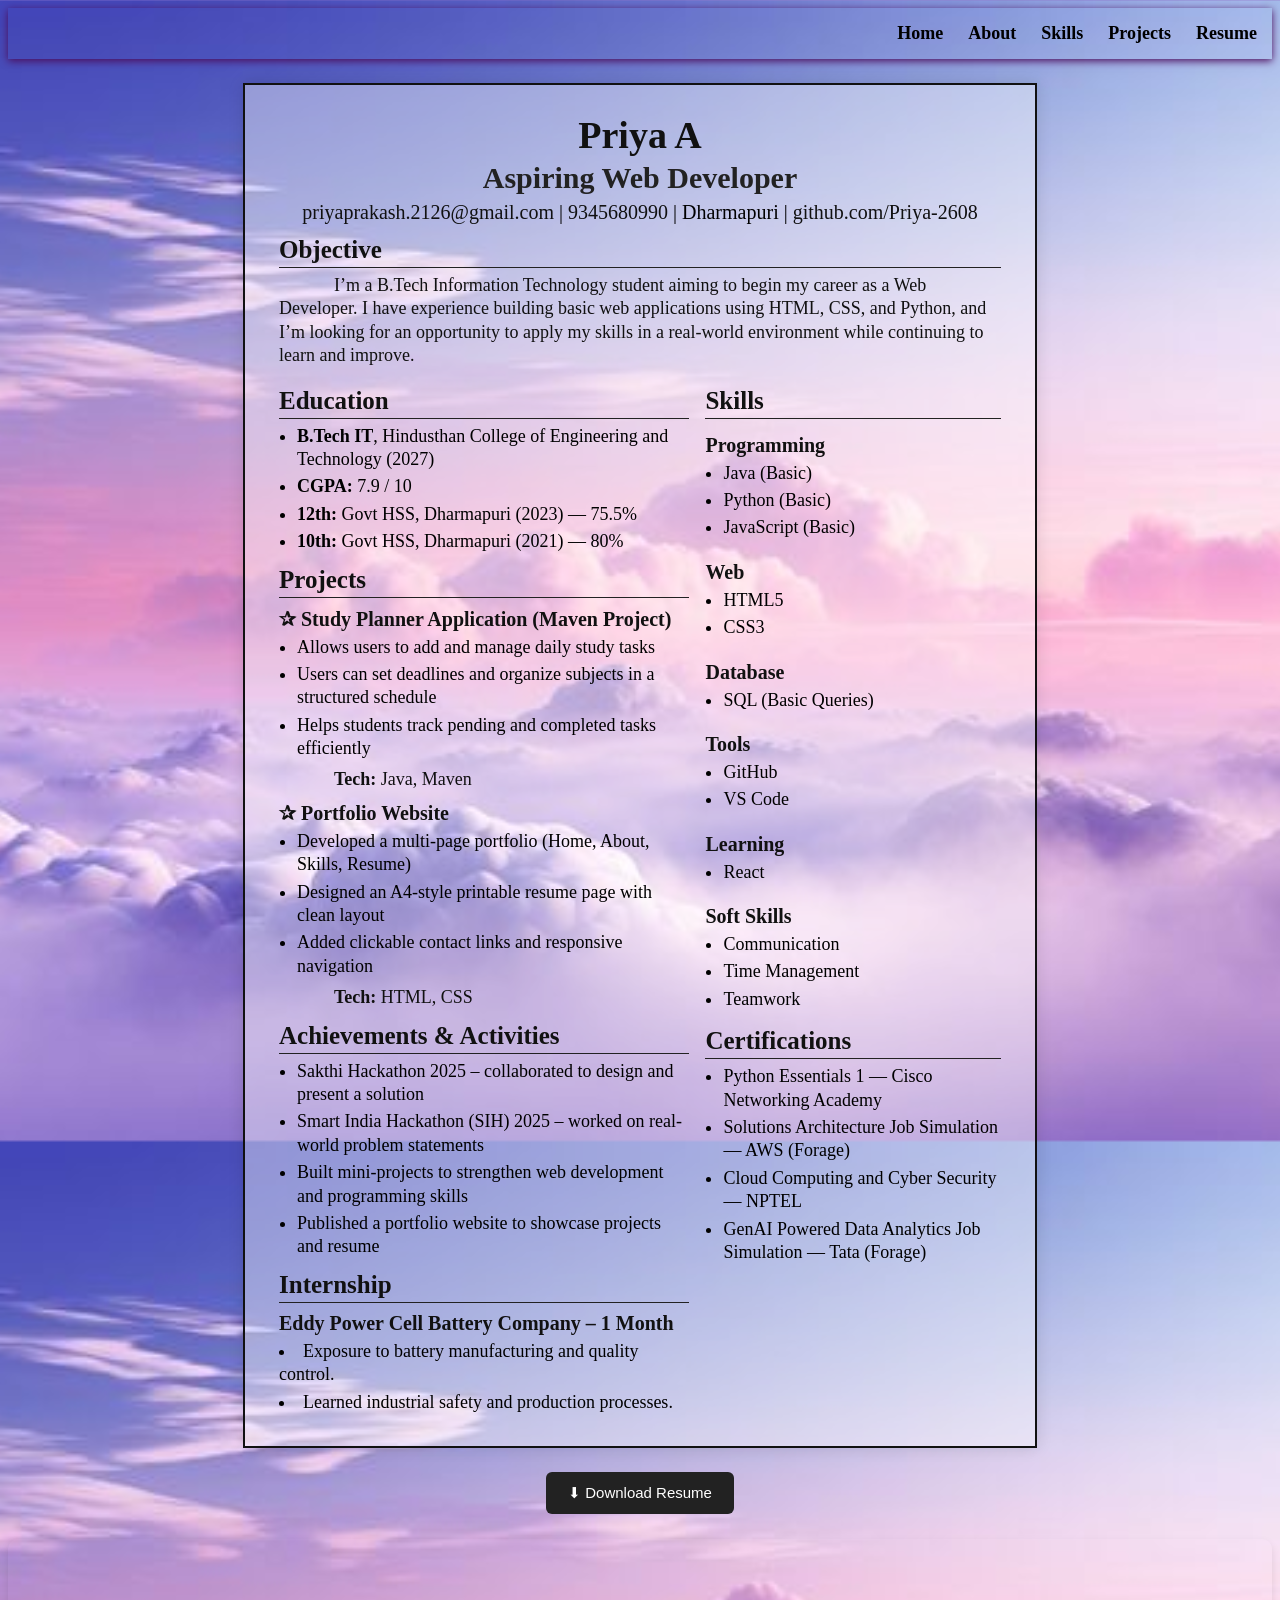
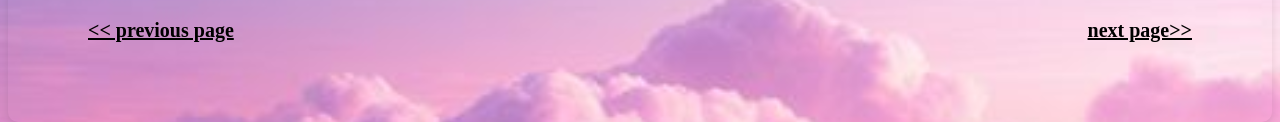
==== resume.html @ 2a887d2c "Update resume.html" ====
<!DOCTYPE html>
<html lang="en">
<head>
    <meta charset="UTF-8">
    <meta name="viewport" content="width=device-width, initial-scale=1.0">
    <link rel="stylesheet" href="style.css">
    <title>My Website🥰</title>
    <link rel="icon" type="image/png" href="grey heart.png">
</head>
<body class = "home">
    <nav class="menu">
        <ul >
            <li><a href="home.html">Home</a></li>
            <li><a href="about.html">About</a></li>
            <li><a href="skills.html">Skills</a></li>
            <li><a href="projects.html">Projects</a></li>
            <li><a href="resume.html">Resume</a></li>
        </ul>
      </nav>
      <div class="resume">

    <!-- HEADER -->
    <div class="resume-header">
      <h1>Priya A</h1>
      <h2>Aspiring Web Developer</h2>
      <h3>
        <a href="mailto:priyaprakash.2126@gmail.com">priyaprakash.2126@gmail.com</a> |
        <a href="tel:+919345680990">9345680990</a> |
        Dharmapuri |
        <a href="https://github.com/Priya-2608" target="_blank">github.com/Priya-2608</a>
      </h3>
    </div>

    <!-- OBJECTIVE (FULL WIDTH) -->
    <h4>Objective</h4>
    <p class="objective">
      I’m a B.Tech Information Technology student aiming to begin my career as a Web Developer.
      I have experience building basic web applications using HTML, CSS, and Python, and I’m looking
      for an opportunity to apply my skills in a real-world environment while continuing to learn and improve.
    </p>

    <!-- TWO COLUMN BODY -->
    <div class="resume-body">

      <!-- LEFT COLUMN -->
      <div class="col left">
        <h4>Education</h4>
        <ul class="edu">
          <li><b>B.Tech IT</b>, Hindusthan College of Engineering and Technology (2027)</li>
          <li><b>CGPA:</b> 7.9 / 10</li>
          <li><b>12th:</b> Govt HSS, Dharmapuri (2023) — 75.5%</li>
          <li><b>10th:</b> Govt HSS, Dharmapuri (2021) — 80%</li>
        </ul>


        <h4>Projects</h4>

        <h5>✰ Study Planner Application (Maven Project)</h5>
        <ul>
          <li>Allows users to add and manage daily study tasks</li>
          <li>Users can set deadlines and organize subjects in a structured schedule</li>
          <li>Helps students track pending and completed tasks efficiently</li>
        </ul>
        <p class="meta"><b>Tech:</b> Java, Maven</p>

        <h5>✰ Portfolio Website</h5>
        <ul>
          <li>Developed a multi-page portfolio (Home, About, Skills, Resume)</li>
          <li>Designed an A4-style printable resume page with clean layout</li>
          <li>Added clickable contact links and responsive navigation</li>
        </ul>
        <p class="meta"><b>Tech:</b> HTML, CSS</p>

        <h4>Achievements & Activities</h4>
        <ul>
          <li>Sakthi Hackathon 2025 – collaborated to design and present a solution</li>
          <li>Smart India Hackathon (SIH) 2025 – worked on real-world problem statements</li>
          <li>Built mini-projects to strengthen web development and programming skills</li>
          <li>Published a portfolio website to showcase projects and resume</li>
        </ul>

        <h4>Internship</h4>
        <h5><strong>Eddy Power Cell Battery Company</strong> – 1 Month </h5>
          <li>Exposure to battery manufacturing and quality control.</li>
<li>Learned industrial safety and production processes.</li>

      </div>

      <!-- RIGHT COLUMN -->
      <div class="col right">

        <h4>Skills</h4>
        <div class="skills-grid">

          <div class="skill-box">
            <h5>Programming</h5>
            <ul>
              <li>Java (Basic)</li>
                  <li>Python (Basic)</li>
                  <li>JavaScript (Basic)</li>
            </ul>
          </div>

          <div class="skill-box">
            <h5>Web</h5>
            <ul>
              <li>HTML5</li>
                  <li>CSS3</li>
            </ul>
          </div>

          <div class="skill-box">
            <h5>Database</h5>
            <ul>
              <li>SQL (Basic Queries)</li>
            </ul>
          </div>

          <div class="skill-box">
            <h5>Tools</h5>
            <ul>
              <li>GitHub</li>
              <li>VS Code</li>
            </ul>
          </div>

          <div class="skill-box">
            <h5>Learning</h5>
            <ul>
              <li>React</li>
            </ul>
          </div>

          <div class="skill-box">
            <h5>Soft Skills</h5>
            <ul>
              <li>Communication</li>
                  <li>Time Management</li>
                  <li>Teamwork</li>
            </ul>
          </div>
        </div>

         <h4>Certifications</h4>
        <ul>
          <li>Python Essentials 1 — Cisco Networking Academy</li>
          <li>Solutions Architecture Job Simulation — AWS (Forage)</li>
          <li>Cloud Computing and Cyber Security — NPTEL</li>
          <li>GenAI Powered Data Analytics Job Simulation — Tata (Forage)</li>
        </ul>

      </div>

    </div>

  </div>
  <div class="download-btn">
  <button onclick="downloadResume()">⬇ Download Resume</button>
</div>

        
<div class="footer">
    <div class="footer-left">
      <nav>
        <a href="projects.html"><< previous page</a>
      </nav>
    </div>
    <div class="footer-right">
    <nav>
      <a>next page>></a>
    </nav>
    </div>
  </div>
  <script>
function downloadResume(){
    window.print();
}
</script>
  </body>
</html>
---- style.css ----
.login{
    background-image: url(login.jpeg);
    background-size: cover;
    background-position: center;
    padding: 20px;
    border-radius: 5px; 
    width: 300px;
    margin: 0 auto;
    font-family: 'Times New Roman', Times, serif;
    height: 100vh;
    display: flex;
    justify-content: center;
    align-items: center;
}
.login-header{
    text-align: center;
    color: black;
    margin-bottom: 15px;
}
.login-container
{
    background-color:  rgba(255, 255, 255, 0.6);
    padding: 25px;
    padding-right: 25px;
    border-radius: 10px;
    width : 300px;
    box-shadow:  rgba(255, 255, 255, 0.6);;
}
.login-input{
    margin-bottom: 15px;
    width: 100%;
    padding: 9px;
    margin-top: 10px;
    border-radius: 5px;
    border: rgba(255, 255, 255, 0.6);
}
.login-button{
    text-align: center;
    width: 100%;
    padding:10px;
    border: 25px;
    border-radius: 10px;
    cursor: pointer;
}
input[type="text"],
input[type="password"]{
    width: 100%;
    padding: 10px;
    padding-right: 30px;
    border-radius: 6px;
    border: 1px solid rgba(255, 255, 255, 0.6);
    box-sizing: border-box;
}
/* Hidden by default */
.popup-container {
    display: none; 
    position: fixed;
    top: 0;
    left: 0;
    width: 100%;
    height: 100%;
    background: rgba(0, 0, 0, 0.5); /* Semi-transparent background */
    z-index: 9999;
}

/* The actual message box */
.popup-box {
    position: absolute;
    top: 50%;
    left: 50%;
    transform: translate(-50%, -50%);
    background: white;
    padding: 20px 40px;
    border-radius: 8px;
    text-align: center;
    box-shadow: 0 4px 15px rgba(0,0,0,0.3);
}

/* Class to show the popup */
.show-popup {
    display: block;
}
.menu ul{
  list-style: none;
  margin: 0;
  padding: 15px;
  border-top: 15px  rgba(255, 255, 255, 0.6);
  border-bottom: 15px  rgba(255, 255, 255, 0.6);
  display: flex;
  justify-content: flex-end;
  box-shadow: 0px 2px 8px rgba(75, 11, 91, 1.8);
}
.menu li{
  display: inline-block;
  margin-left: 25px;
}
.menu a{
  text-decoration: none;
  color: black;
  font-size: 18px;
  font-weight: bold;
}
a:hover
{
  color: whitesmoke;
}
.home
{
    background-image: url(home.jpg);
    background-size: cover;
    background-position: center;
    height: 125vh;
    scroll-behavior: smooth;

}
.home-container
{
    display: flex;
    justify-content: space-between;
    align-items: flex-start;
    border-top: 30px solid transparent  ;
    margin-top: 1%;
}
.details
{
    width: 100%;
    height: 40vh;
    background-color: rgba(255, 255, 255, 0.40);
    padding-left: 5px;
    border-radius: 10px;
    box-shadow: 0 4px 8px rgba(0, 0, 0, 0.1);
    max-width: 950px;
    margin-left: 20px;
    margin: 0 auto;
    flex:1;
    margin-top: 100px;
}
.photo 
{
    width: 100mm;
    height: 100mm;
    border-radius: 5%;
    object-fit: cover;
    margin-left:auto;
    margin-top: 0px;
    margin-bottom: 20px;
    padding-right: 5px;
    padding: 50px;
    display: flex;
    justify-content: right;
    display:block;
    position: relative;
}
/* ===== HOME TYPING STYLE ===== */

.intro{
  text-align: center;
  margin-top: 20px;
}

.intro-title{
  font-size: 42px;
  color: #111;
  margin-bottom: 8px;
}

.name{
  color: #5a63ff;
  font-weight: bold;
}

.typing-line{
  font-size: 26px;
  font-weight: 600;
  color: #333;
}

/* blinking cursor */
#typing-text::after{
  content: "|";
  margin-left: 6px;
  animation: blink 1s infinite;
}

@keyframes blink{
  0%{opacity:1;}
  50%{opacity:0;}
  100%{opacity:1;}
}

/* ===== ABOUT ME BOX ANIMATION ===== */

/* initial state */
.about-animate{
  opacity: 0;
  transform: translateY(60px) scale(0.95);
}

/* when visible */
.about-animate.active{
  opacity: 1;
  transform: translateY(0) scale(1);
  transition: 1.3s ease;
}

/* soft floating hover effect */
.details{
  transition: transform 0.35s ease, box-shadow 0.35s ease;
}

.details:hover{
  transform: translateY(-10px) scale(1.01);
  box-shadow: 0 18px 40px rgba(0,0,0,0.25);
}

.photo img{
width: 320px;
height: 380px;
object-fit: cover;
border-radius: 18px ;
box-shadow: 0 12px 30px rgba(0,0,0,0.25);
transition: 0.3s;
border:4px double rgba(255, 255, 255, 0.6);
}

.photo img:hover{
    transform: scale(1.05);
}

hr{
    border: none;
    border-top: 2px solid black;
    margin: 20px 0;

}
.aboutme
{
    margin-top: 20px;
    font-size: 30px;
    line-height: 1.5;
    color: #333;
    text-align: left;
    padding-left: 30px;
}

.about
{
    margin-top: 20px;
    font-size: 30px;
    line-height: 1.5;
    color: #333;
    text-align: center;
}
.me
{
    margin-top: 20px;
    font-size: 18px;
    line-height: 1.6;
    color: #333;
    text-align: justify;
    padding-left: 2%;
    padding-right: 2%;
    text-indent: 40px;
}
.vertical{
    display: flex;
    padding-left: 20px;
    flex-direction: row;
    gap: 40px;
    margin-top: 20px;
}
.social{
    margin-top: 5px;
    text-align: left to right;
    border-radius: 50%;
    gap: 2px;
    align-items: center;
    display: flex;
}
.social img{
    width: 40px;
    height: 40px;
    border-radius: 50%;
    transition: 0.3s;
}
.social img:hover{
    transform: scale(1.2);
}
.footer
{
    padding: 80px;
    border-radius: 10px;
    box-shadow: 0 4px 8px rgba(0, 0, 0, 0.1);
    max-width: 1500px;
    margin: 10px auto 0;
    display: flex;
    justify-content: space-between;
    margin-top: 25px;
}
.footer a
{
    text-decoration: underline;
    color: black;
    font-size: 20px;
    font-weight: bold;
}
.footer a:hover
{
    color: whitesmoke;
}

/* ===== About Page Layout ===== */
.education
{
    width: min(1200px, 98%);
    margin: 25px auto 60px;
    display: grid;
    grid-template-columns: 60% 40%;
    gap: 40px;
    align-items: start;
    background-size: cover;
    background-position: center;
    height: 100vh;
    scroll-behavior: smooth;
}

/* LEFT TOP: About */
.education-left{
  background-color: rgba(255, 255, 255, 0.60);
  padding: 22px;
  border-radius: 14px;
  box-shadow: 0 10px 22px rgba(0,0,0,0.12);
  padding-left: 20px;
  grid-column: 1;
  grid-row: 1;
}

/* LEFT BOTTOM: Education */
.education-left-box{
  background-color: rgba(255, 255, 255, 0.60);
  padding: 22px;
  border-radius: 14px;
  box-shadow: 0 10px 22px rgba(0,0,0,0.12);

  grid-column: 1;
  grid-row: 2;
}

/* RIGHT: Personal Details (spans both rows) */
.education-right
{
  background-color: rgba(255, 255, 255, 0.60);
  padding: 22px;
  border-radius: 14px;
  box-shadow: 0 10px 22px rgba(0,0,0,0.12);
  margin-top: 150px;
  grid-column: 2;
  grid-row: 1 / span 2;
  align-self: start;
}

/* ===== Text ===== */
.education-heading{
  font-size: 34px;
  margin-bottom: 12px;
  color: #222;
  margin: top 5px;
  text-decoration: 2px underline;
}

.education-content
{
  font-size: 18px;
  line-height: 1.7;
  color: #222;
  margin-bottom: 10px;
  text-indent: 40px;
}

.education-sub{
  font-size: 22px;
  margin-top: 16px;
  margin-bottom: 6px;
  color: #222;
  text-indent: 20px;
}

.education-box{
  font-size: 18px;
  line-height: 1.6;
  margin-bottom: 6px;
  color: #222;
  text-indent: 40px;
}
.education-right a
{
    text-decoration: none;
    color: black;
    font-size: 18px;
    font-weight: 600;
    padding-left: 300px;
    text-decoration: underline;
}
.education-right a:hover
{
    color: purple;
}

/* ===== Mobile Responsive ===== */
@media (max-width: 900px){
  .education{
    grid-template-columns: 1fr;
  }

  .education-left,
  .education-left-box,
  .education-right{
    grid-column: 1;
    grid-row: auto;
  }

  .menu{
    justify-content: center;
    flex-wrap: wrap;
    gap: 14px;
  }
}

/*  Skills Page Layout */

#skills-container
{
    display: flex;
    flex-wrap: wrap;
    justify-content: center;
}
.skills-left, .skills-right
{
    background-color: rgba(255, 255, 255, 0.40);
    padding: 22px;
    border-radius: 14px;
    box-shadow: 0 10px 22px rgba(0,0,0,0.12);
    margin: 20px;
    flex:1;
    min-width: 300px;
    margin-top: 20px;
}
.skills-left h2
{
    font-size: 18px;
    margin-top: 15px;
    margin-bottom: 0px;
    color: #222;
    text-indent: 35px;
}
.skills-left h1
{
    font-size: 28px;
    margin-bottom: 12px;
    color: #222;
    text-decoration: 2px underline;
    padding-left: 20px;
}
.skills-right h1
{
    font-size: 28px;
    margin-top: 45px;
    margin-bottom: 45px;
    color: #222;
    text-decoration: 2px underline;
    padding-left: 20px;
}
.skills-left p
{
    font-size: 18px;
    line-height: 1;
    color: #222;
    margin-bottom: 5px;
    text-indent: 15px;
    padding-left: 40px;
}
.skills-right p
{
    font-size: 18px;
    line-height: 1;
    margin-bottom: 20px;
    color: #222;
    text-indent: 15px;
    padding-left: 40px;
}
.skills-bottom
{
    background-color: rgba(255, 255, 255, 0.40);
    padding: 20px;
    border-radius: 20px;
    box-shadow: 0 10px 22px rgba(0,0,0,0.12);
    margin: 15px;
    max-width: 1800px;
    margin-left: 2px;
    margin-right: 2px;
    margin-top: 20px;
    margin-bottom: 0px;
}
.skills-bottom h1
{
    font-size: 28px;
    margin-bottom: 10px;
    color: #222;
    text-decoration: 2px underline;
    padding-left: 20px;
}
.skills-bottom h2
{
    font-size: 22px;
    margin-top: 20px;
    margin-bottom: 20px;
    color: #222;
    text-indent: 20px;
}
.skills-bottom p
{
    font-size: 18px;
    line-height: 1;
    margin-bottom: 10px;
    color: #222;
    text-indent: 40px;
    margin-top: 10px;
}
.proofs-wraper{
  display: flex;
  justify-content: flex-end;   /* ✅ pushes Proofs to right */
  margin-top: 18px;
}

.skills-button{
    text-decoration: none;
    color: black;
    font-size: 18px;
    font-weight: 600;
    padding: 8px 18px;
    border-radius: 8px;
}
/* ===== SKILLS PAGE ANIMATION ===== */

/* main box animation */
.skills-left.reveal,
.skills-right.reveal,
.skills-bottom.reveal{
  opacity: 0;
  transform: translateY(50px);
  transition: 0.8s ease;
}

.skills-left.reveal.active,
.skills-right.reveal.active,
.skills-bottom.reveal.active{
  opacity: 1;
  transform: translateY(0);
}

/* individual skills appear one-by-one */
.skill-item{
  opacity: 0;
  transform: translateX(-30px);
  transition: all 0.5s ease;
}

/* when section visible */
.skills-left.active .skill-item,
.skills-right.active .skill-item,
.skills-bottom.active .skill-item{
  opacity: 1;
  transform: translateX(0);
}

/* delay each line (the magic) */
.skill-item:nth-child(1){ transition-delay: 0.1s; }
.skill-item:nth-child(2){ transition-delay: 0.2s; }
.skill-item:nth-child(3){ transition-delay: 0.3s; }
.skill-item:nth-child(4){ transition-delay: 0.4s; }
.skill-item:nth-child(5){ transition-delay: 0.5s; }
.skill-item:nth-child(6){ transition-delay: 0.6s; }

/* hover glow */
.skill-item:hover{
  background: rgba(90,99,255,0.15);
  border-radius: 8px;
  padding-left: 8px;
  cursor: default;
}

.skills-button:hover 
{
    color: purple;
}

/* resume page layout */
/* ================== RESUME (SCREEN VIEW) ================== */

/* A4 Sheet look on screen */
.resume{
  background: rgba(255, 255, 255, 0.40);
  width: 794px;               /* A4 width */
  min-height: 1000px;         /* A4 height-ish for screen */
  margin: 24px auto;
  padding: 28px 34px;
  box-shadow: 0 0 15px rgba(0,0,0,0.12);
  box-sizing: border-box;
  border: 2px solid #111;
}

/* Header */
.resume-header{
  text-align: center;
  margin-bottom: 12px;
}

.resume h1{
  font-size: 38px;
  margin: 0 0 4px;
  color: #111;
}

.resume h2{
  font-size: 30px;
  margin: 0 0 6px;
  font-weight: 600;
  color: #222;
}

.resume h3{
  font-size: 20px;
  margin: 0 0 10px;
  font-weight: 500;
  text-decoration: none;
}

.resume a{
  color: #111;
  text-decoration: none;
}
.resume a:hover{
  text-decoration: underline;
}

/* Section headings */
.resume h4{
  font-size: 25px;
  margin: 12px 0 6px;
  border-bottom: 1px solid #222;
  padding-bottom: 3px;
  color: #111;
}

.resume h5{
  font-size: 20px;
  margin: 9px 0 5px;
  color: #111;
}

/* Text */
.resume p{
  font-size: 18px;
  line-height: 1.3;
  margin: 0 0 7px;
  color: #111;
  text-indent: 55px;
}

.objective{
  margin-bottom: 10px;
}

.meta{
  font-size: 17px;
  margin: 0 0 10px;
}

/* Lists */
.resume ul{
  margin: 0 0 8px;
  padding-left: 18px;
}
.resume li{
  font-size: 18px;
  line-height: 1.3;
  margin: 0 0 4px;
}

/* Two column layout */
.resume-body{
  display: grid;
  grid-template-columns: 1.25fr 0.9fr;
  gap: 16px;
  align-items: start;
}

/* Skills layout */
.skills-grid{
  display: grid;
  grid-template-columns: 1fr;
  gap: 8px;
}
.skill-box ul{
  margin-bottom: 0;
}

/* Education list */
.edu{
  padding-left: 18px;
}

/* Download button */
.download-btn{
  text-align: center;
  margin: 20px 0;
}

.download-btn button{
  background: #222;
  color: white;
  border: none;
  padding: 12px 22px;
  font-size: 15px;
  border-radius: 6px;
  cursor: pointer;
  transition: 0.3s;
}

.download-btn button:hover{
  background: #444;
}


/* ================== FINAL RESUME PRINT MODE ================== */
/* ================= FINAL RESUME PRINT MODE (1 PAGE FIX) ================= */
@media print {

  @page{
    size: A4;
    margin: 12mm;
  }

  /* Hide EVERYTHING in body (removes extra blank pages) */
  body > *{
    display: none !important;
  }

  /* Show only resume */
  .resume{
    display: block !important;

    width: 190mm !important;
    margin: 0 auto !important;
    padding: 0 !important;

    background: #fff !important;
    border: none !important;
    box-shadow: none !important;

    position: static !important;   /* IMPORTANT: no absolute */
  }

  /* Hide download button (if it exists) */
  .download-btn{
    display: none !important;
  }

  /* Keep 2 columns in print */
  .resume-body{
    display: grid !important;
    grid-template-columns: 62% 38% !important;
    gap: 10px !important;
    align-items: start !important;
  }

  /* Readable print fonts */
  .resume h1{ font-size: 45px !important; margin: 0 0 4px !important; }
  .resume h2{ font-size: 30px !important; margin: 0 0 6px !important; }
  .resume h3{ font-size: 25px !important; margin: 0 0 10px !important; }

  .resume h4{ font-size: 20px !important; margin: 7px 0 4px !important; padding-bottom: 2px !important; }
  .resume h5{ font-size: 18px !important; margin: 5px 0 3px !important; }

  .resume p, .resume li{
    font-size: 15px !important;
    line-height: 1.5 !important;
    margin-bottom: 5px !important;
  }

  .resume ul{
    margin: 0 0 4px !important;
    padding-left: 14px !important;
  }

  /* Avoid awkward breaks */
  .col, h4, h5, p, ul, li{
    break-inside: avoid !important;
    page-break-inside: avoid !important;
  }
}
/* Resume smooth entry */
.resume{
  animation: resumeFade 0.6s ease-out;
}

@keyframes resumeFade{
  from{ opacity: 0; transform: translateY(10px); }
  to{ opacity: 1; transform: translateY(0); }
}
.download-btn button{
  transition: transform 0.2s ease, background 0.3s ease;
}

.download-btn button:hover{
  transform: translateY(-2px);
}
@media print{
  *{
    animation: none !important;
    transition: none !important;
  }
}

/* projects */

/* ===== HERO ===== */
.hero{
  text-align: center;
  margin-bottom: 40px;
}

.hero-title{
  font-size: 48px;
  color: black;
  font-weight: bold;
}

.hero-sub{
  font-size: 18px;
  color: black;
}

/* ===== SECTIONS ===== */
.section{
  width: 85%;
  margin: auto;
  margin-bottom: 50px;
}

.section-title{
  font-size: 32px;
  margin-bottom: 20px;
  color: black;
  text-align: center;
}

/* ===== GRID ===== */
.grid{
  display: grid;
  grid-template-columns: repeat(2,1fr);
  gap: 25px;

}

.grid-2{
  grid-template-columns: repeat(2,1fr);
}

/* ===== PROJECT CARD ===== */
.card{
  background: rgba(255,255,255,0.4);
  padding: 20px;
  border-radius: 18px;
  backdrop-filter: blur(10px);
  box-shadow: 0 10px 25px rgba(0,0,0,0.2);
  transition: 0.3s;
}

.card:hover{
  transform: translateY(-8px);
}

.icon-badge{
  font-size: 28px;
  margin-bottom: 10px;
}

.card-title{
  font-size: 22px;
  color: black;
  margin-bottom: 10px;
}

.card-text{
  font-size: 16px;
  color: black;
  margin-bottom: 10px;
  line-height: 1.6;
}

/* TECH TAGS */
.tags span{
  background: #e7eaff;
  color: #2f3cff;
  padding: 6px 12px;
  border-radius: 15px;
  margin-right: 8px;
  font-weight: 600;
  font-size: 13px;
}

/* ===== CERTIFICATIONS ===== */
.mini-card{
  background: rgba(255,255,255,0.40);
  padding: 18px;
  border-radius: 14px;
  box-shadow: 0 8px 20px rgba(0,0,0,0.2);
  transition: 0.3s;
}

.mini-card:hover{
  transform: scale(1.04);
}

.mini-card h4{
  color: black;
  margin-bottom: 8px;
}

.mini-card p{
  color: black;
  font-size: 15px;
}

/*===== FINAL ====*/

/* ===============================
   GLOBAL ANIMATIONS (ALL PAGES)
   Paste at END of style.css
================================ */

/* Smooth load animation for page sections */
@keyframes pageFadeIn{
  from{ opacity: 0; transform: translateY(12px); }
  to{ opacity: 1; transform: translateY(0); }
}

/* Apply to main containers (works even if some pages don't have these) */
.home-container,
.education,
#skills-container,
.resume,
.wrap,
.section,
.details,
.skills-left,
.skills-right,
.skills-bottom{
  animation: pageFadeIn 0.6s ease-out both;
}

/* Smooth hover for cards/boxes */
.details,
.education-left,
.education-left-box,
.education-right,
.skills-left,
.skills-right,
.skills-bottom,
.card,
.mini-card,
.resume{
  transition: transform 0.25s ease, box-shadow 0.25s ease;
}

.details:hover,
.education-left:hover,
.education-left-box:hover,
.education-right:hover,
.skills-left:hover,
.skills-right:hover,
.skills-bottom:hover,
.card:hover,
.mini-card:hover{
  transform: translateY(-6px);
  box-shadow: 0 14px 35px rgba(0,0,0,0.18);
}

/* ===============================
   MOBILE RESPONSIVE (ALL PAGES)
================================ */
@media (max-width: 900px){

  /* HOME */
  .home{
    height: auto;
    min-height: 100vh;
  }

  .home-container{
    flex-direction: column;
    gap: 18px;
    align-items: center;
    padding: 0 12px;
  }

  .details{
    max-width: 95%;
    height: auto;
    margin-top: 20px;
  }

  .photo{
    padding: 10px;
    display: flex;
    justify-content: center;
  }

  .photo img{
    width: 85%;
    height: auto;
  }

  /* ABOUT page grid -> single column */
  .education{
    grid-template-columns: 1fr;
    height: auto;
    padding: 0 12px;
  }

  .education-left,
  .education-left-box,
  .education-right{
    margin-top: 0;
    grid-column: 1;
    grid-row: auto;
  }

  .education-right a{
    padding-left: 0;
    display: inline-block;
  }

  /* SKILLS */
  #skills-container{
    flex-direction: column;
    padding: 0 12px;
  }

  .skills-left,
  .skills-right,
  .skills-bottom{
    min-width: auto;
    width: 95%;
    margin: 12px auto;
  }

  /* RESUME (screen view) */
  .resume{
    width: 95%;
    padding: 18px;
  }

  .resume-body{
    grid-template-columns: 1fr;
  }

  /* PROJECTS */
  .grid,
  .grid-2{
    grid-template-columns: 1fr !important;
  }

  /* FOOTER prev/next */
  .footer{
    padding: 20px;
    flex-direction: column;
    gap: 12px;
    align-items: center;
  }
}

@media (max-width: 650px){
  .menu ul{
    flex-wrap: wrap;
    justify-content: center;
    gap: 12px;
    padding: 12px 16px;
    max-width: 95vw;
  }
}

/* Scroll Reveal Animation */
.reveal{
  opacity: 0;
  transform: translateY(40px);
  transition: all 0.8s ease;
}

.reveal.active{
  opacity: 1;
  transform: translateY(0);
}
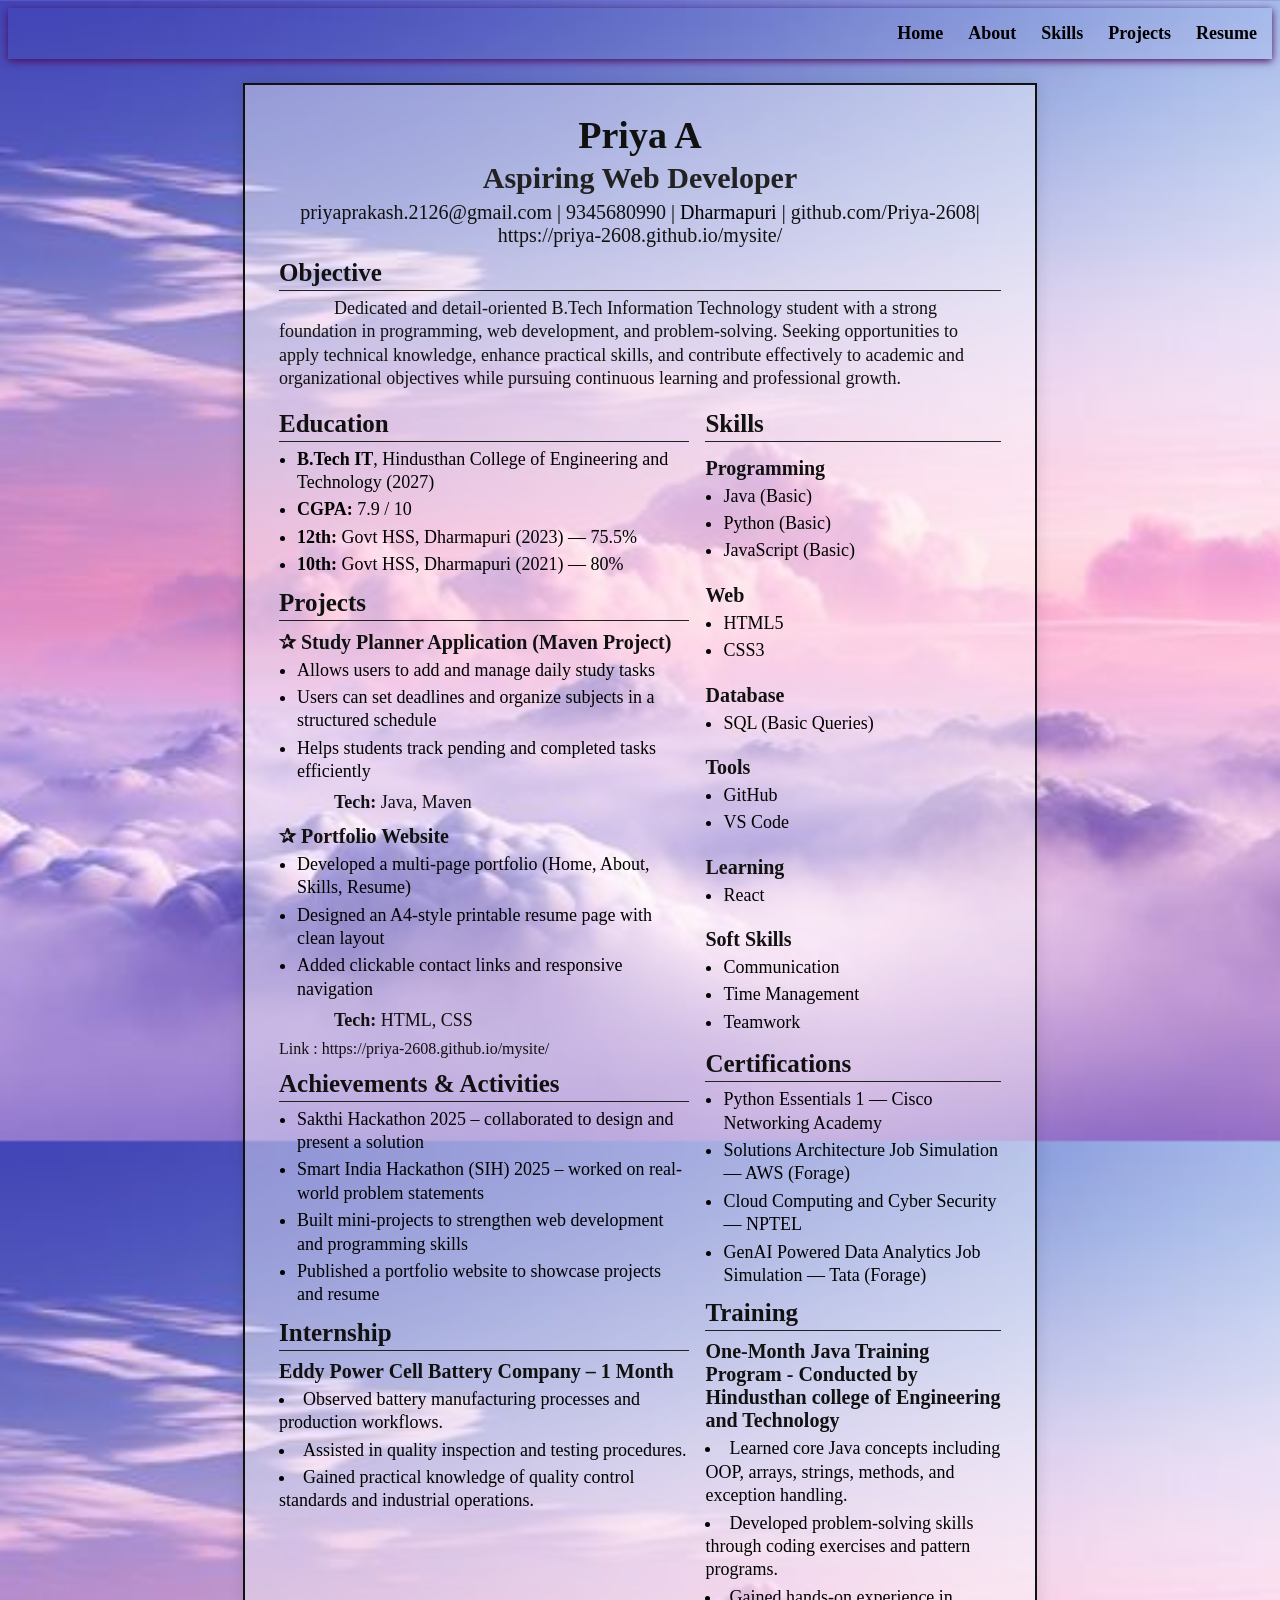
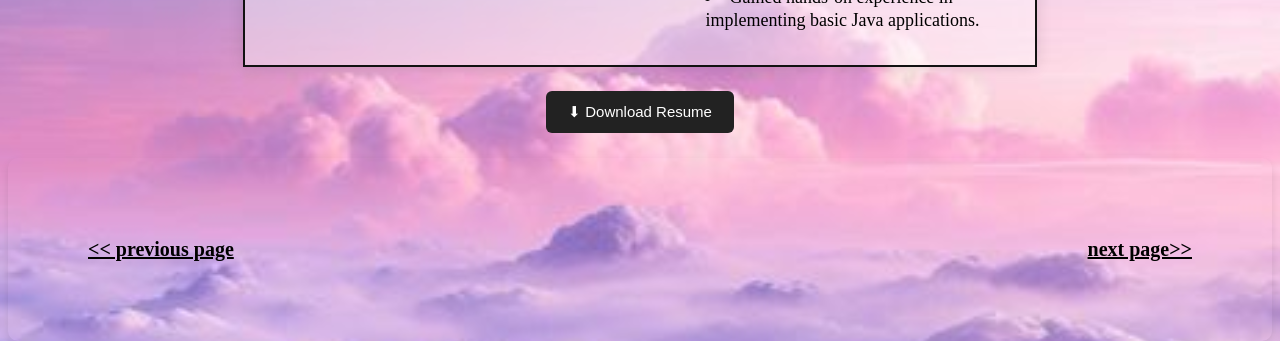
==== commit 9ecef428: "Update resume.html" ====
--- a/resume.html
+++ b/resume.html
@@ -27,16 +27,16 @@
         <a href="mailto:priyaprakash.2126@gmail.com">priyaprakash.2126@gmail.com</a> |
         <a href="tel:+919345680990">9345680990</a> |
         Dharmapuri |
-        <a href="https://github.com/Priya-2608" target="_blank">github.com/Priya-2608</a>
+        <a href="https://github.com/Priya-2608" target="_blank">github.com/Priya-2608</a>|
+        <a href="https://priya-2608.github.io/mysite/" target="_blank">https://priya-2608.github.io/mysite/</a>
       </h3>
     </div>
 
     <!-- OBJECTIVE (FULL WIDTH) -->
     <h4>Objective</h4>
     <p class="objective">
-      I’m a B.Tech Information Technology student aiming to begin my career as a Web Developer.
-      I have experience building basic web applications using HTML, CSS, and Python, and I’m looking
-      for an opportunity to apply my skills in a real-world environment while continuing to learn and improve.
+      Dedicated and detail-oriented B.Tech Information Technology student with a strong foundation in programming, web development, and problem-solving. 
+        Seeking opportunities to apply technical knowledge, enhance practical skills, and contribute effectively to academic and organizational objectives while pursuing continuous learning and professional growth.
     </p>
 
     <!-- TWO COLUMN BODY -->
@@ -70,6 +70,8 @@
           <li>Added clickable contact links and responsive navigation</li>
         </ul>
         <p class="meta"><b>Tech:</b> HTML, CSS</p>
+        <a href="https://priya-2608.github.io/mysite/" target="_blank">Link : https://priya-2608.github.io/mysite/</a>
+          
 
         <h4>Achievements & Activities</h4>
         <ul>
@@ -81,8 +83,9 @@
 
         <h4>Internship</h4>
         <h5><strong>Eddy Power Cell Battery Company</strong> – 1 Month </h5>
-          <li>Exposure to battery manufacturing and quality control.</li>
-<li>Learned industrial safety and production processes.</li>
+          <li>Observed battery manufacturing processes and production workflows.</li>
+            <li>Assisted in quality inspection and testing procedures.</li>
+            <li>Gained practical knowledge of quality control standards and industrial operations.</li>
 
       </div>
 
@@ -148,6 +151,12 @@
           <li>Cloud Computing and Cyber Security — NPTEL</li>
           <li>GenAI Powered Data Analytics Job Simulation — Tata (Forage)</li>
         </ul>
+          <h4>Training</h4>
+          <h5><strong>One-Month Java Training Program</strong> -
+Conducted by Hindusthan college of Engineering and Technology</h5>
+          <li>Learned core Java concepts including OOP, arrays, strings, methods, and exception handling.</li>
+            <li>Developed problem-solving skills through coding exercises and pattern programs.</li>
+            <li>Gained hands-on experience in implementing basic Java applications.</li>
 
       </div>
 
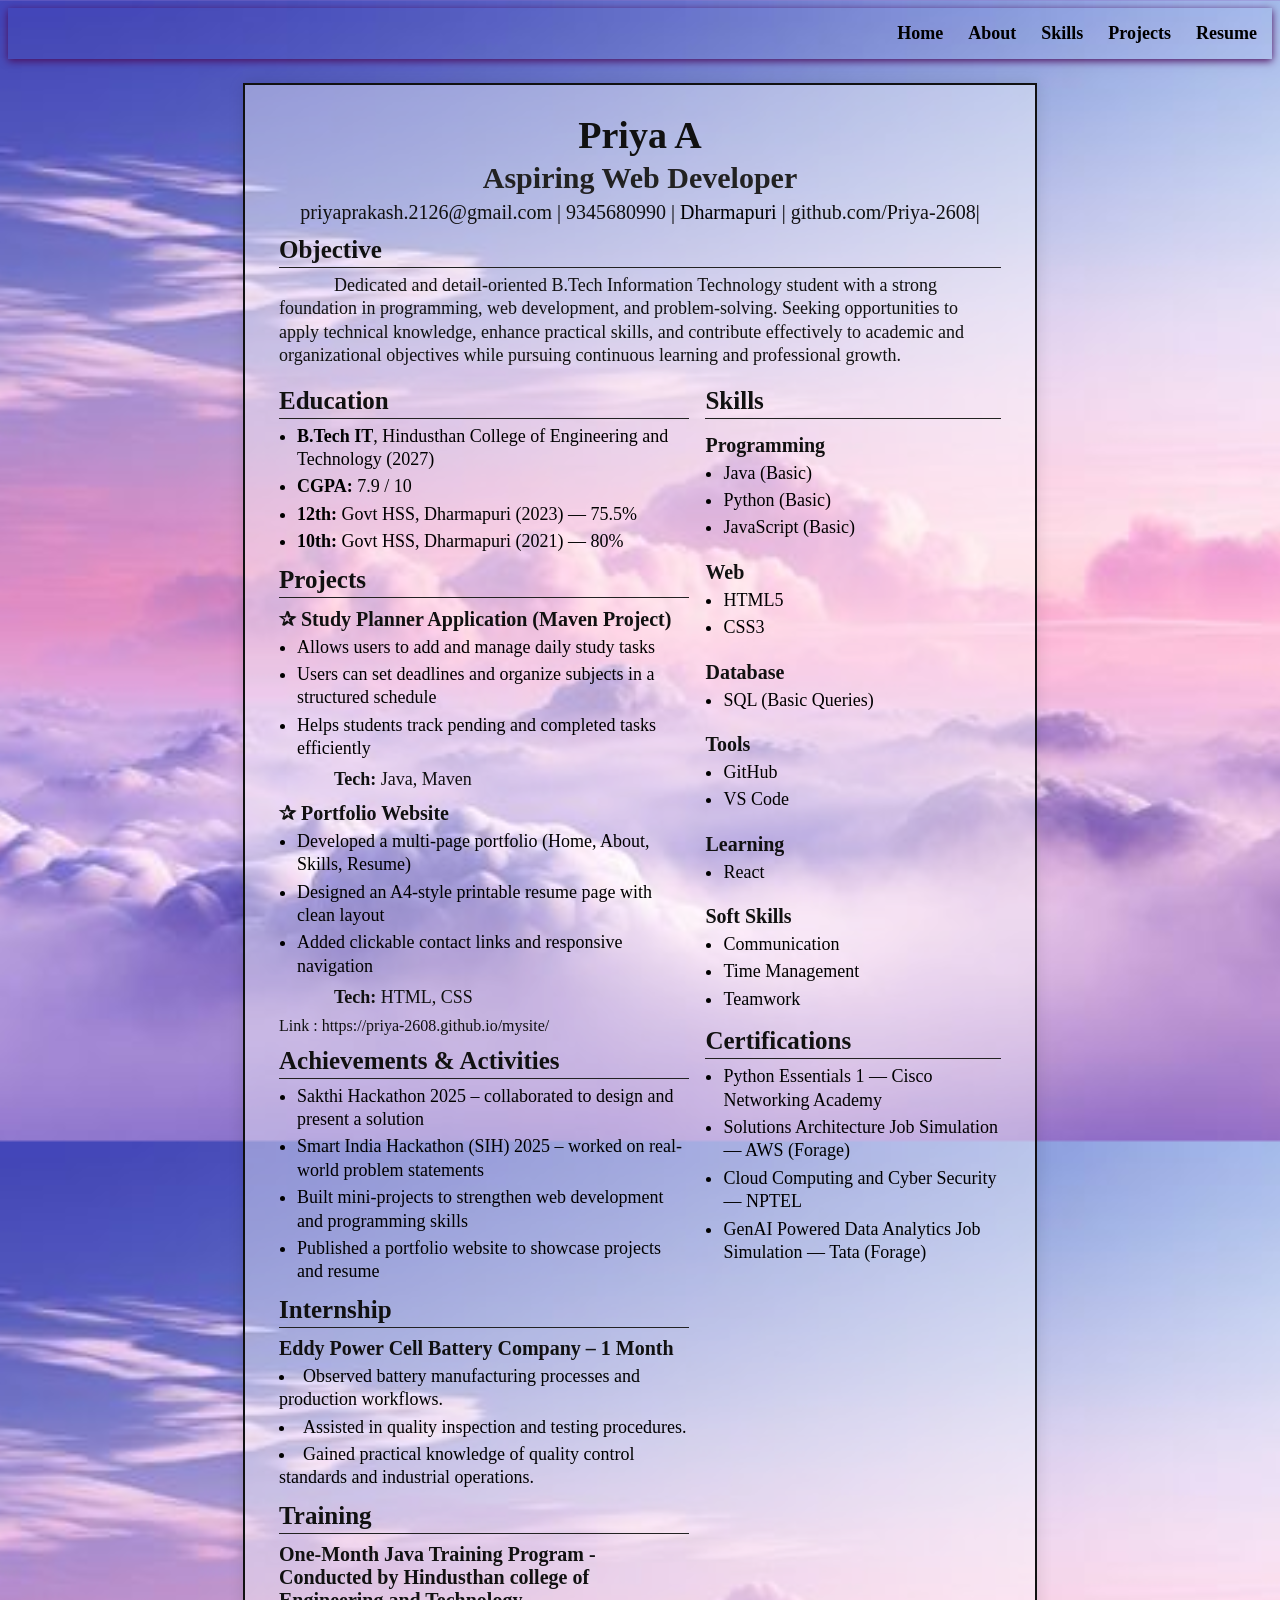
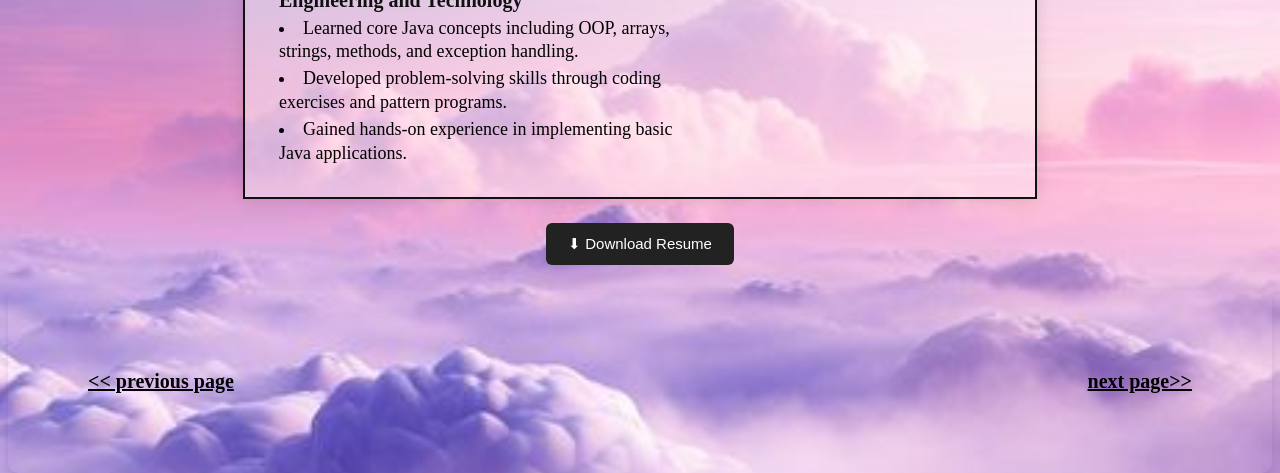
==== commit 1fc90ff7: "Update resume.html" ====
--- a/resume.html
+++ b/resume.html
@@ -28,7 +28,6 @@
         <a href="tel:+919345680990">9345680990</a> |
         Dharmapuri |
         <a href="https://github.com/Priya-2608" target="_blank">github.com/Priya-2608</a>|
-        <a href="https://priya-2608.github.io/mysite/" target="_blank">https://priya-2608.github.io/mysite/</a>
       </h3>
     </div>
 
@@ -86,6 +85,11 @@
           <li>Observed battery manufacturing processes and production workflows.</li>
             <li>Assisted in quality inspection and testing procedures.</li>
             <li>Gained practical knowledge of quality control standards and industrial operations.</li>
+          <h4>Training</h4>
+          <h5><strong>One-Month Java Training Program</strong> - Conducted by Hindusthan college of Engineering and Technology</h5>
+          <li>Learned core Java concepts including OOP, arrays, strings, methods, and exception handling.</li>
+            <li>Developed problem-solving skills through coding exercises and pattern programs.</li>
+            <li>Gained hands-on experience in implementing basic Java applications.</li>
 
       </div>
 
@@ -151,12 +155,7 @@
           <li>Cloud Computing and Cyber Security — NPTEL</li>
           <li>GenAI Powered Data Analytics Job Simulation — Tata (Forage)</li>
         </ul>
-          <h4>Training</h4>
-          <h5><strong>One-Month Java Training Program</strong> -
-Conducted by Hindusthan college of Engineering and Technology</h5>
-          <li>Learned core Java concepts including OOP, arrays, strings, methods, and exception handling.</li>
-            <li>Developed problem-solving skills through coding exercises and pattern programs.</li>
-            <li>Gained hands-on experience in implementing basic Java applications.</li>
+          
 
       </div>
 
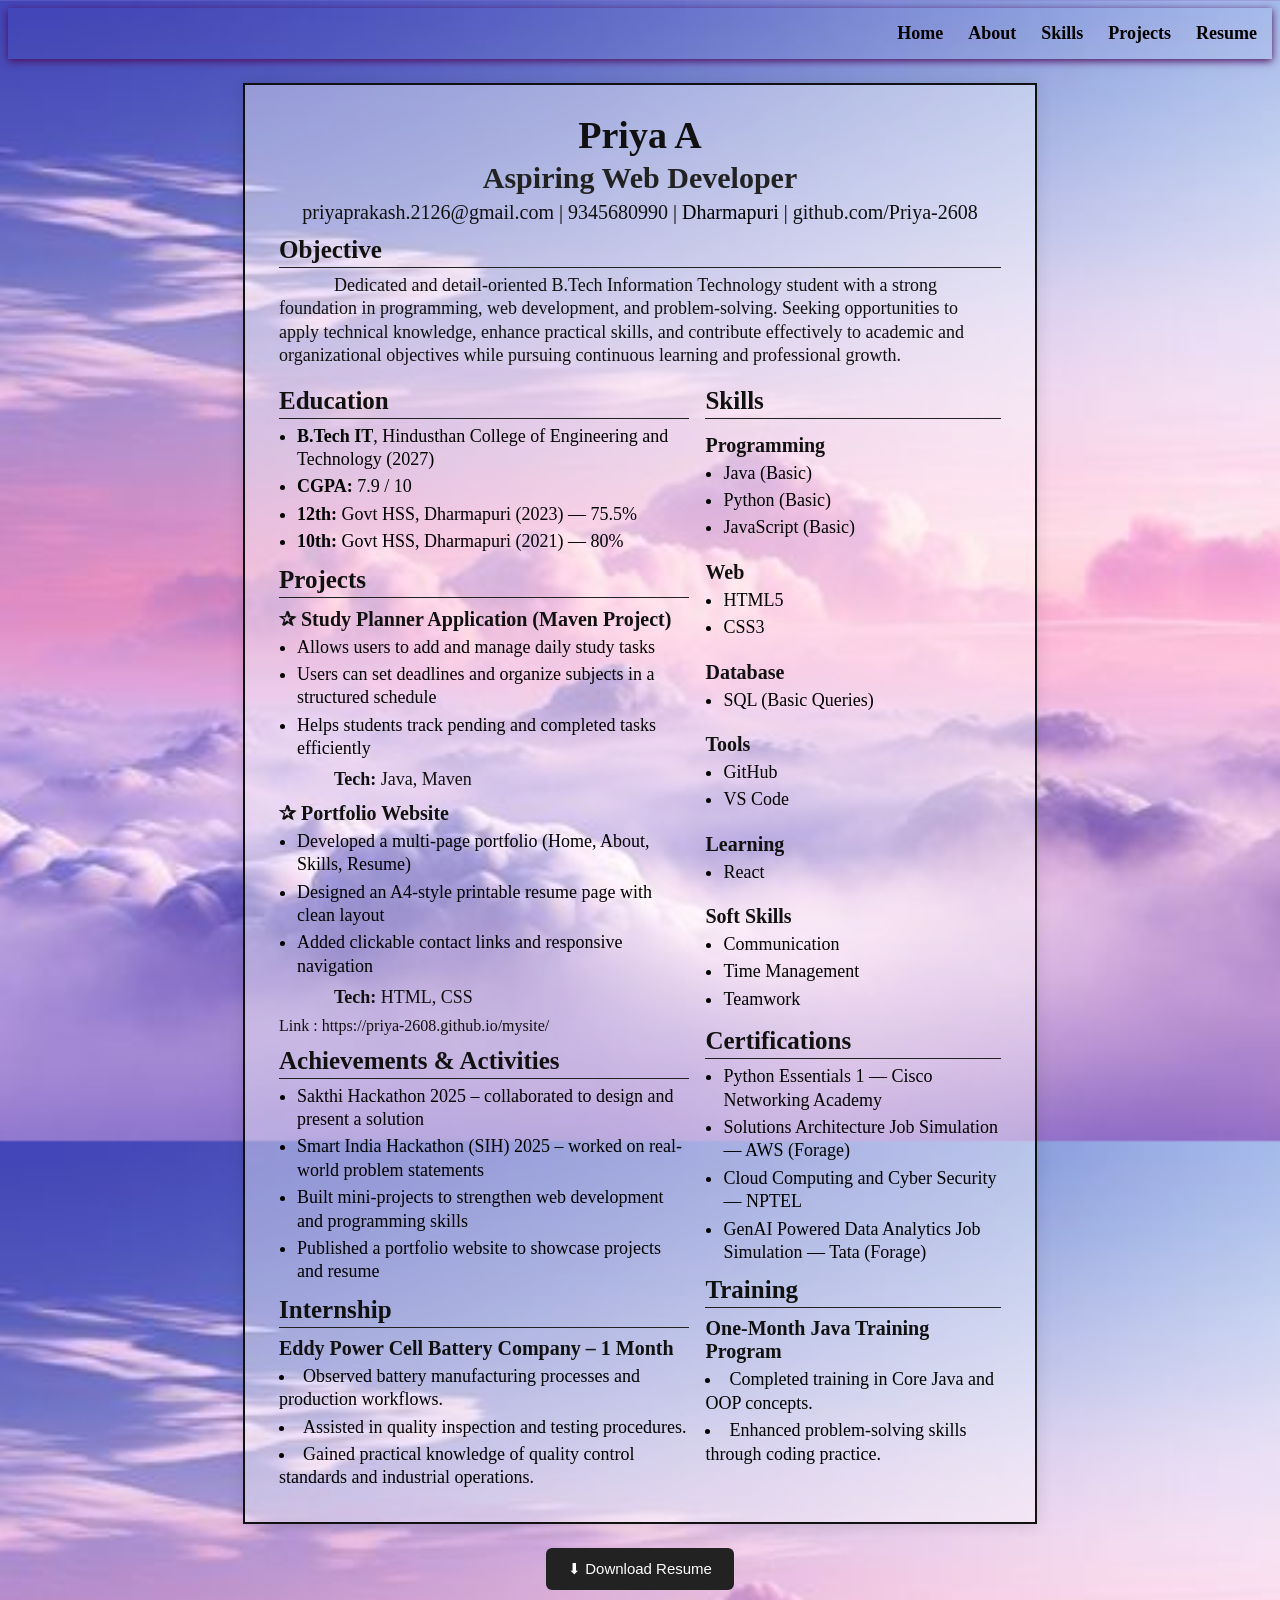
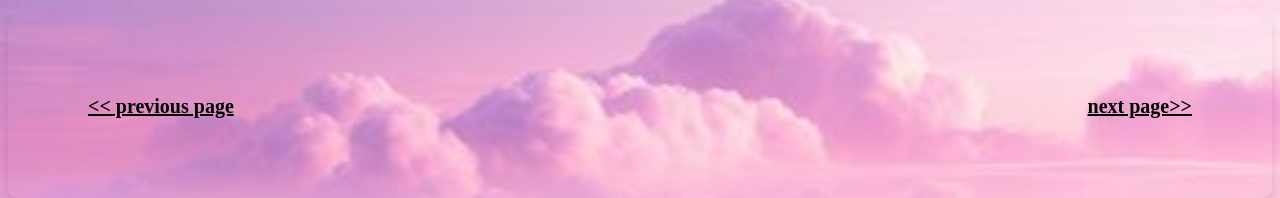
==== commit da634b7f: "Update resume.html" ====
--- a/resume.html
+++ b/resume.html
@@ -27,7 +27,7 @@
         <a href="mailto:priyaprakash.2126@gmail.com">priyaprakash.2126@gmail.com</a> |
         <a href="tel:+919345680990">9345680990</a> |
         Dharmapuri |
-        <a href="https://github.com/Priya-2608" target="_blank">github.com/Priya-2608</a>|
+        <a href="https://github.com/Priya-2608" target="_blank">github.com/Priya-2608</a>
       </h3>
     </div>
 
@@ -85,11 +85,6 @@
           <li>Observed battery manufacturing processes and production workflows.</li>
             <li>Assisted in quality inspection and testing procedures.</li>
             <li>Gained practical knowledge of quality control standards and industrial operations.</li>
-          <h4>Training</h4>
-          <h5><strong>One-Month Java Training Program</strong> - Conducted by Hindusthan college of Engineering and Technology</h5>
-          <li>Learned core Java concepts including OOP, arrays, strings, methods, and exception handling.</li>
-            <li>Developed problem-solving skills through coding exercises and pattern programs.</li>
-            <li>Gained hands-on experience in implementing basic Java applications.</li>
 
       </div>
 
@@ -155,8 +150,10 @@
           <li>Cloud Computing and Cyber Security — NPTEL</li>
           <li>GenAI Powered Data Analytics Job Simulation — Tata (Forage)</li>
         </ul>
-          
-
+          <h4>Training</h4>
+          <h5>One-Month Java Training Program</h5>
+         <li>Completed training in Core Java and OOP concepts.</li>
+        <li>Enhanced problem-solving skills through coding practice.</li>
       </div>
 
     </div>
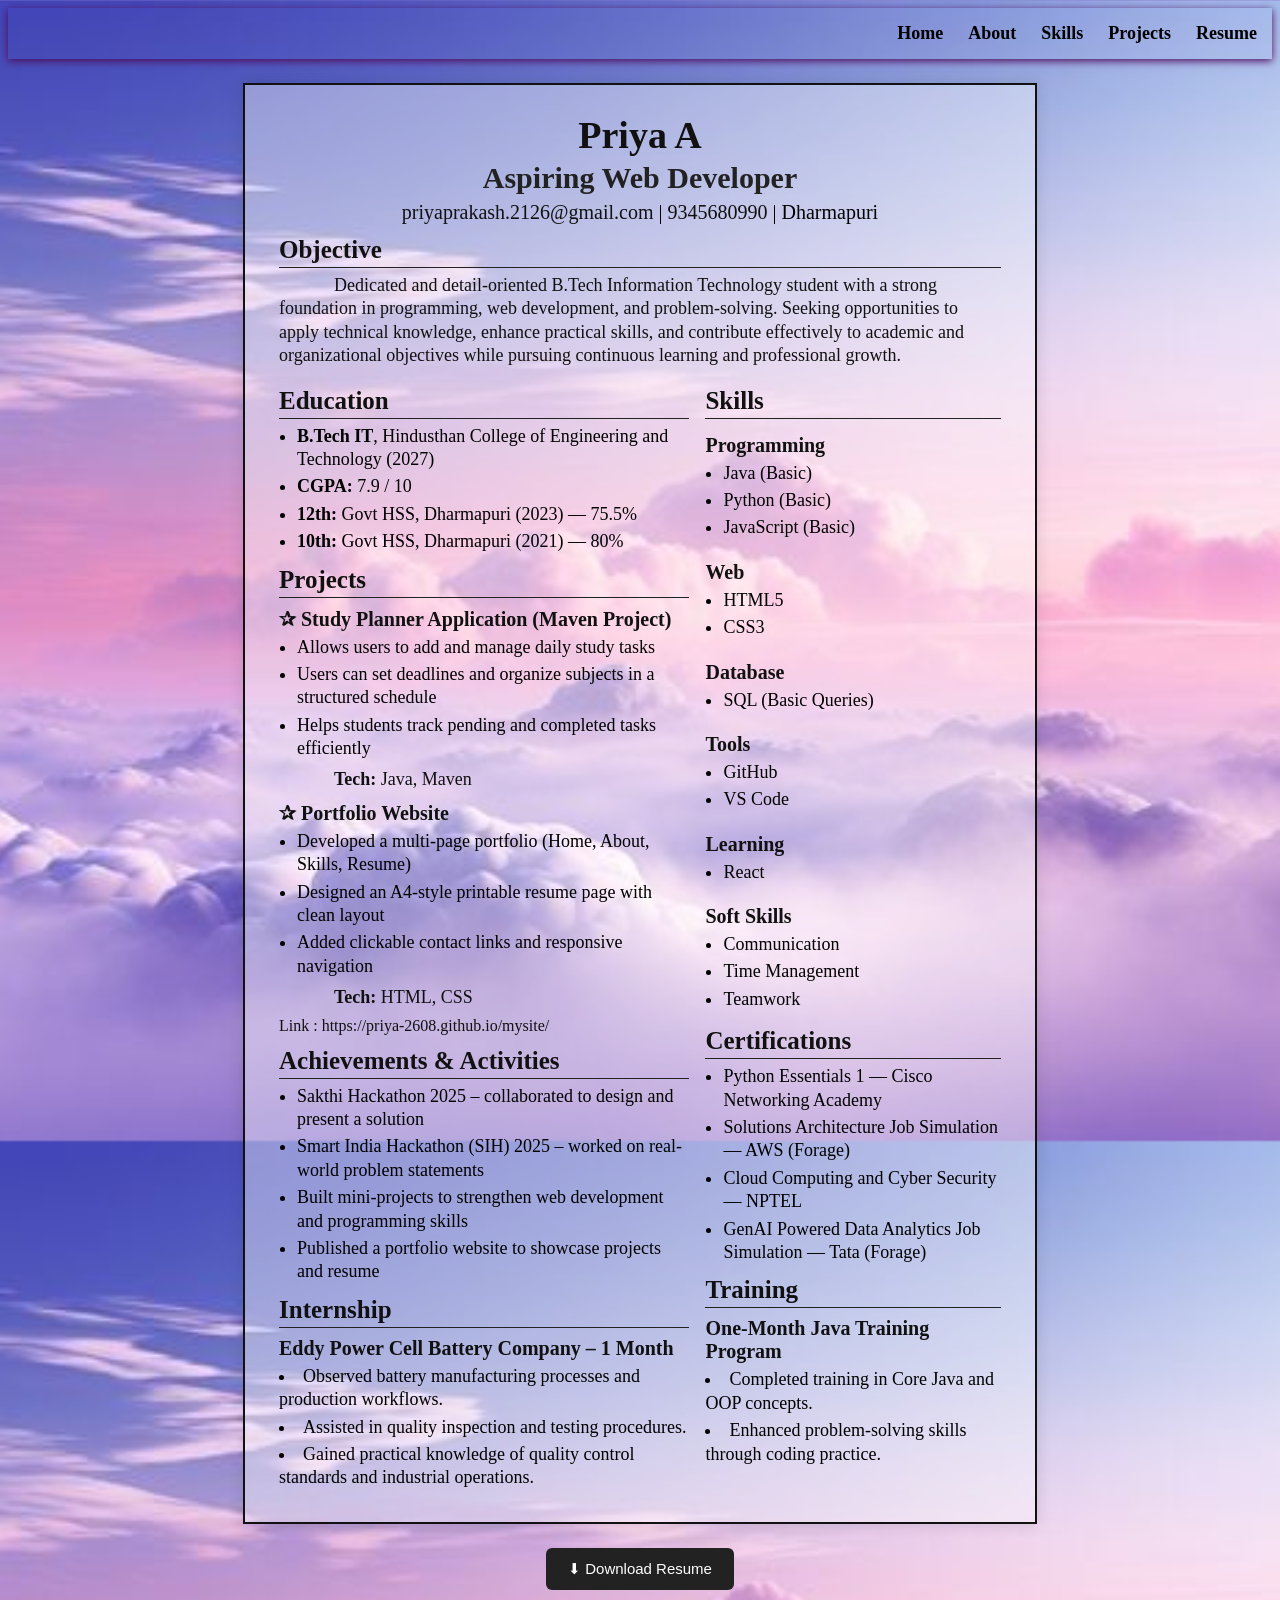
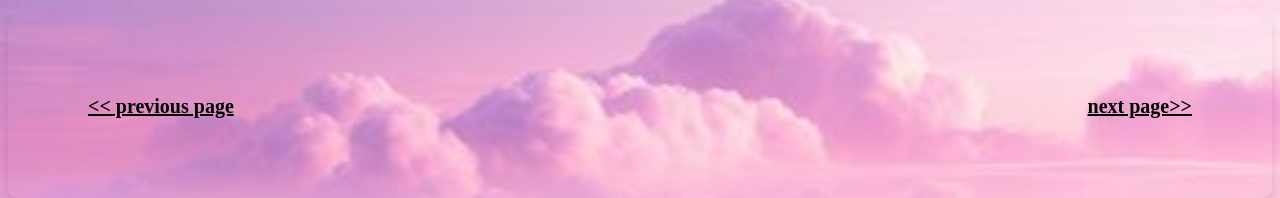
==== commit 3b23fbd6: "Update resume.html" ====
--- a/resume.html
+++ b/resume.html
@@ -26,8 +26,7 @@
       <h3>
         <a href="mailto:priyaprakash.2126@gmail.com">priyaprakash.2126@gmail.com</a> |
         <a href="tel:+919345680990">9345680990</a> |
-        Dharmapuri |
-        <a href="https://github.com/Priya-2608" target="_blank">github.com/Priya-2608</a>
+        Dharmapuri 
       </h3>
     </div>
 
@@ -35,7 +34,8 @@
     <h4>Objective</h4>
     <p class="objective">
       Dedicated and detail-oriented B.Tech Information Technology student with a strong foundation in programming, web development, and problem-solving. 
-        Seeking opportunities to apply technical knowledge, enhance practical skills, and contribute effectively to academic and organizational objectives while pursuing continuous learning and professional growth.
+        Seeking opportunities to apply technical knowledge, enhance practical skills, and contribute effectively to academic 
+        and organizational objectives while pursuing continuous learning and professional growth.
     </p>
 
     <!-- TWO COLUMN BODY -->
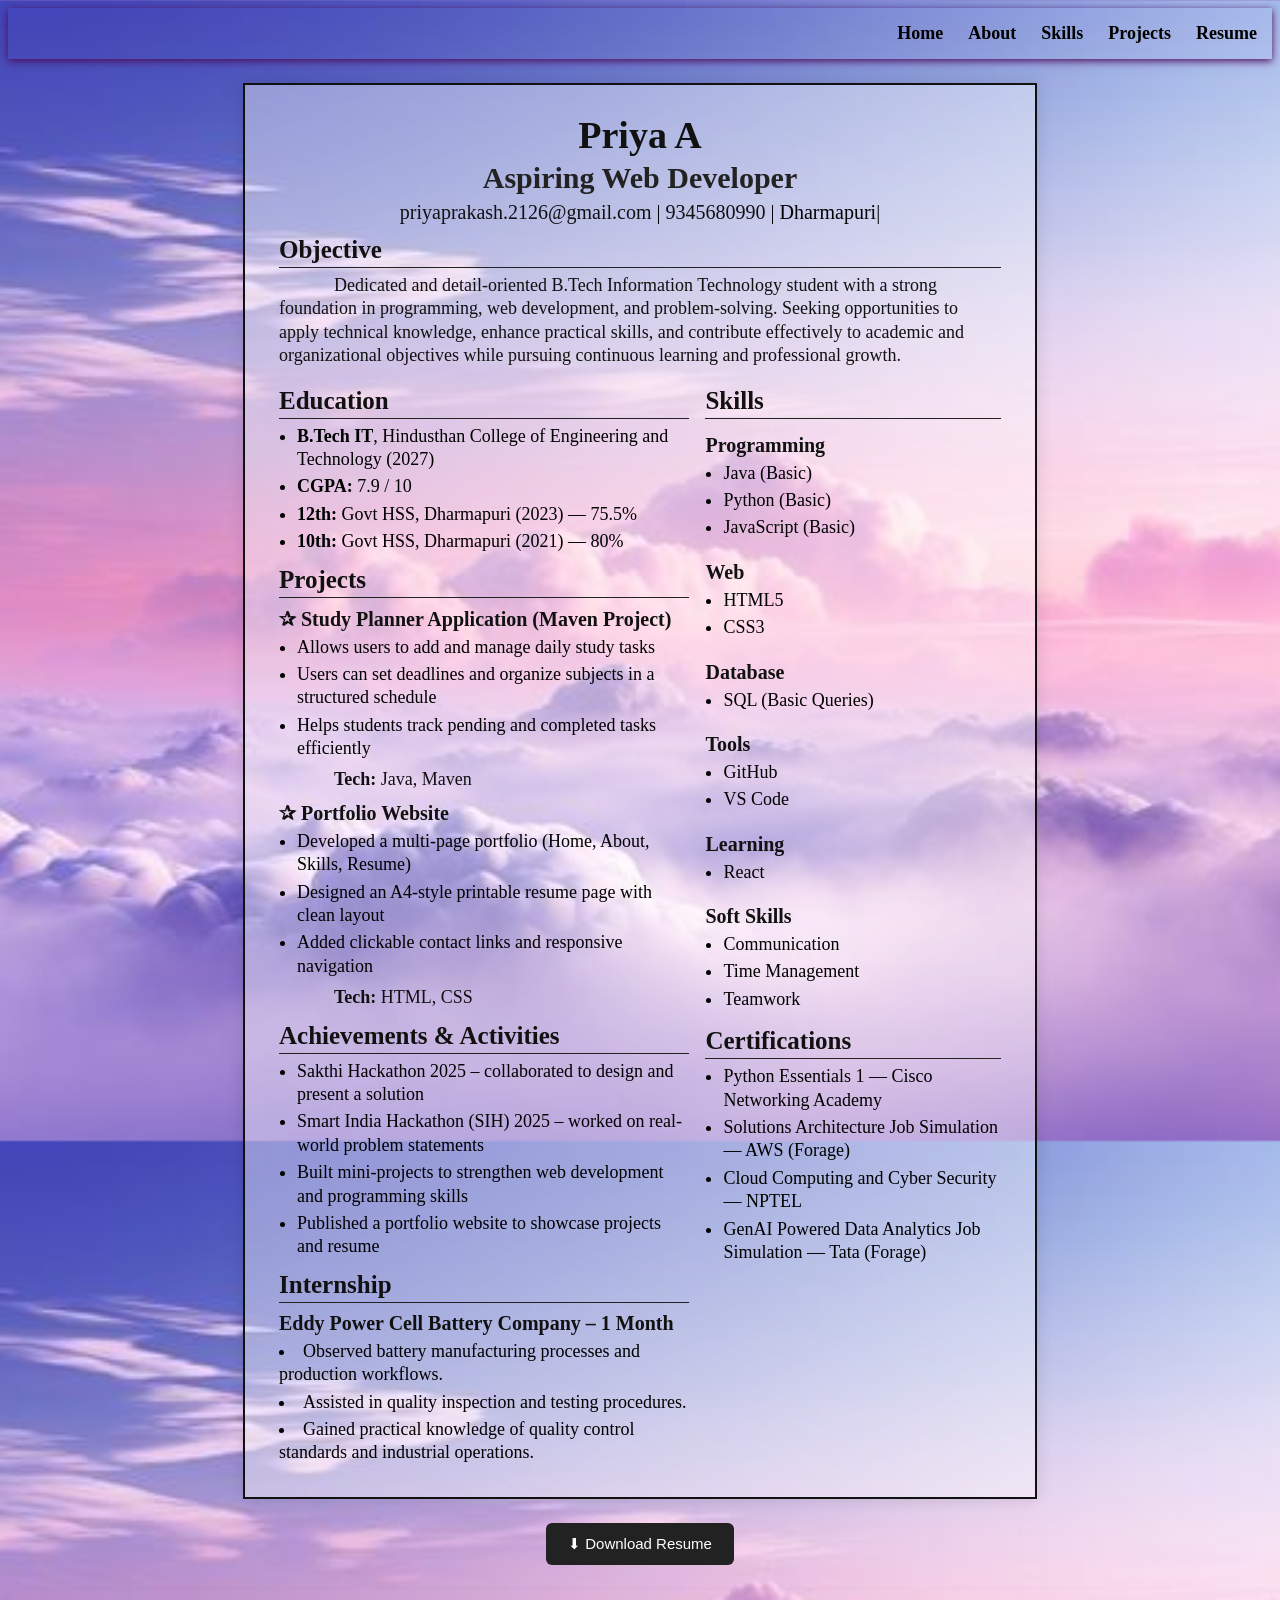
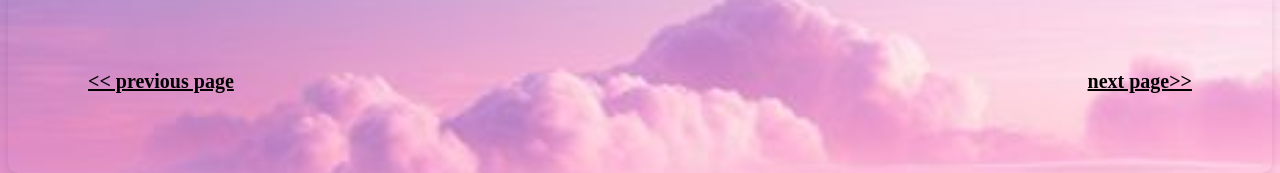
==== commit 18b4df2b: "Update resume.html" ====
--- a/resume.html
+++ b/resume.html
@@ -26,7 +26,7 @@
       <h3>
         <a href="mailto:priyaprakash.2126@gmail.com">priyaprakash.2126@gmail.com</a> |
         <a href="tel:+919345680990">9345680990</a> |
-        Dharmapuri 
+        Dharmapuri|
       </h3>
     </div>
 
@@ -69,7 +69,6 @@
           <li>Added clickable contact links and responsive navigation</li>
         </ul>
         <p class="meta"><b>Tech:</b> HTML, CSS</p>
-        <a href="https://priya-2608.github.io/mysite/" target="_blank">Link : https://priya-2608.github.io/mysite/</a>
           
 
         <h4>Achievements & Activities</h4>
@@ -150,10 +149,6 @@
           <li>Cloud Computing and Cyber Security — NPTEL</li>
           <li>GenAI Powered Data Analytics Job Simulation — Tata (Forage)</li>
         </ul>
-          <h4>Training</h4>
-          <h5>One-Month Java Training Program</h5>
-         <li>Completed training in Core Java and OOP concepts.</li>
-        <li>Enhanced problem-solving skills through coding practice.</li>
       </div>
 
     </div>
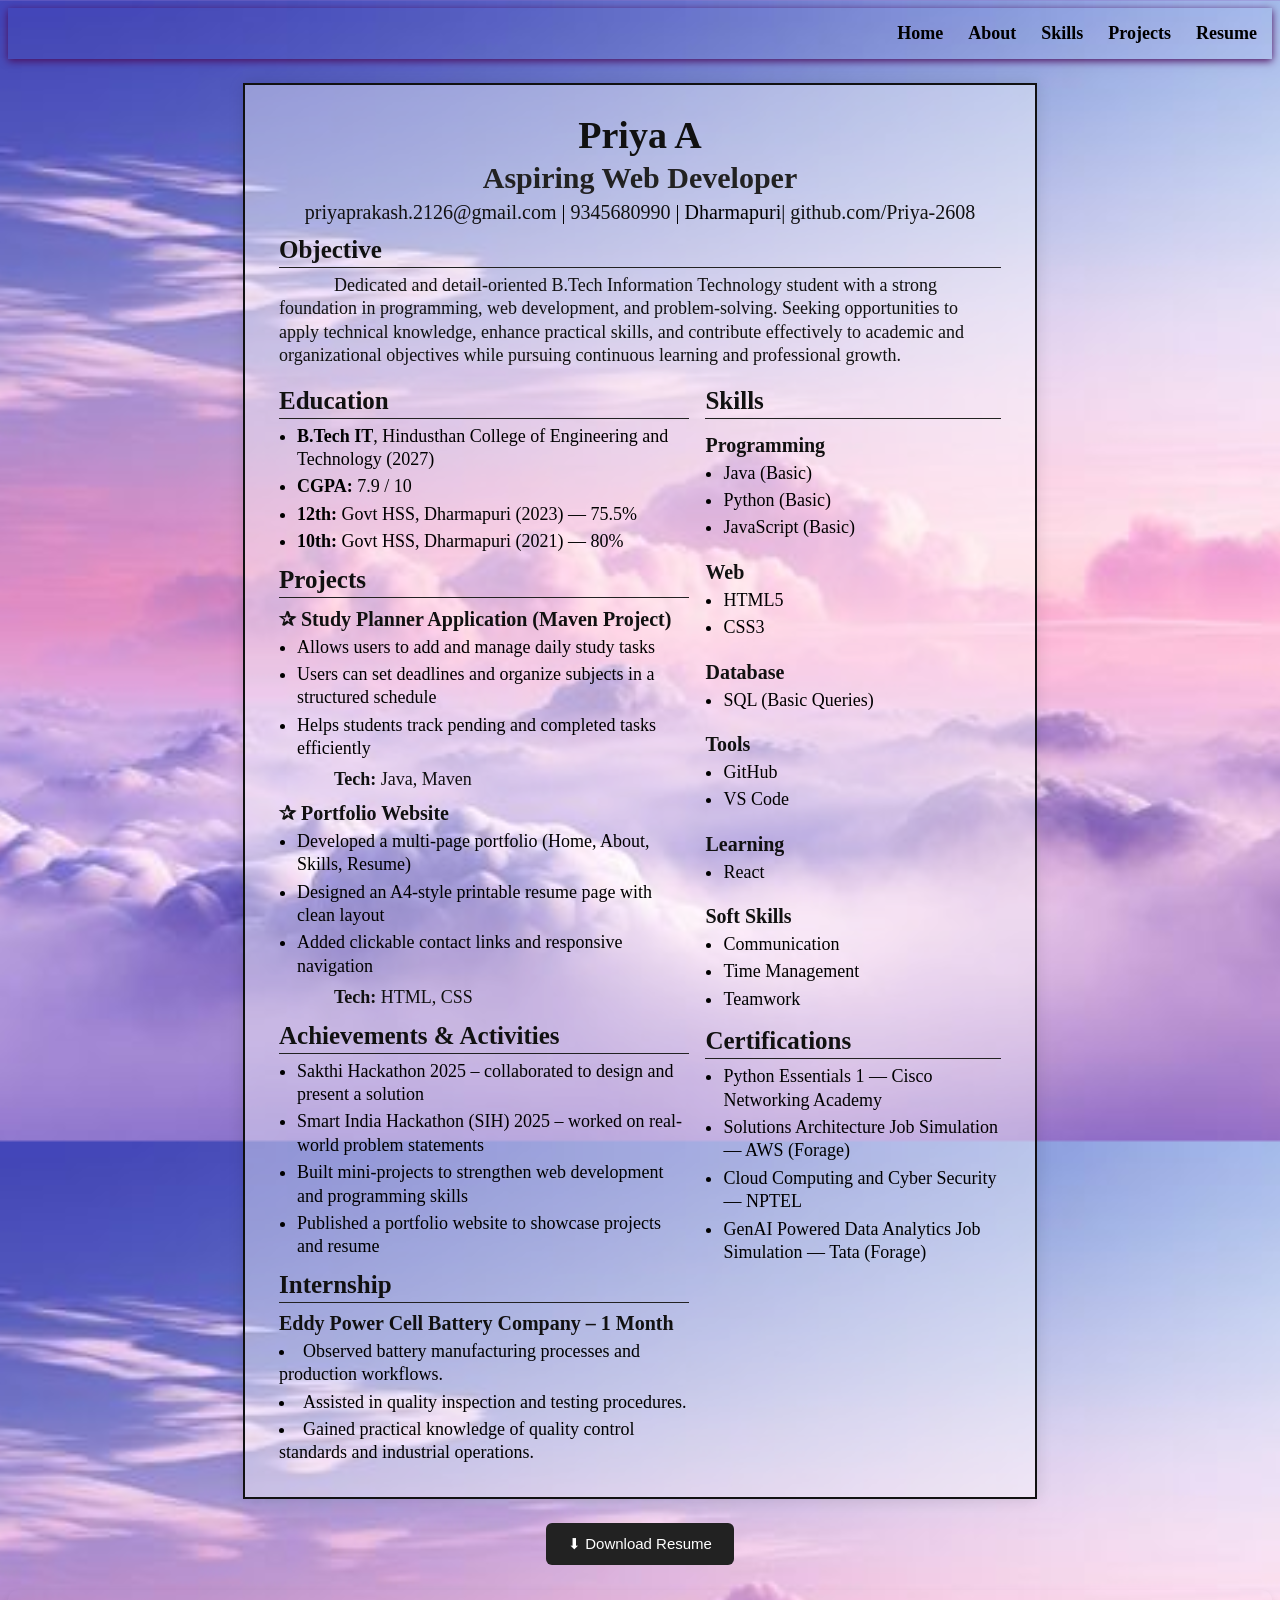
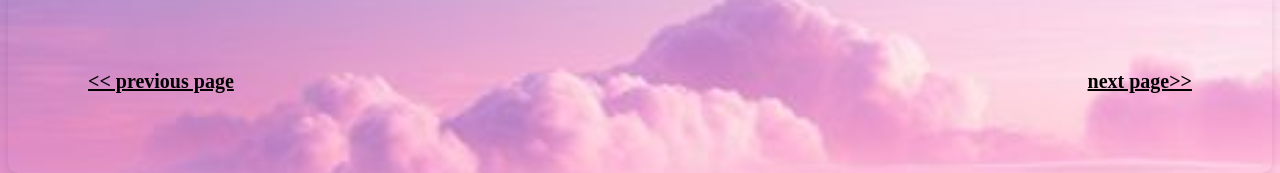
==== commit c3fc100f: "Update resume.html" ====
--- a/resume.html
+++ b/resume.html
@@ -27,6 +27,7 @@
         <a href="mailto:priyaprakash.2126@gmail.com">priyaprakash.2126@gmail.com</a> |
         <a href="tel:+919345680990">9345680990</a> |
         Dharmapuri|
+        <a href="https://github.com/Priya-2608" target="_blank">github.com/Priya-2608</a>
       </h3>
     </div>
 
